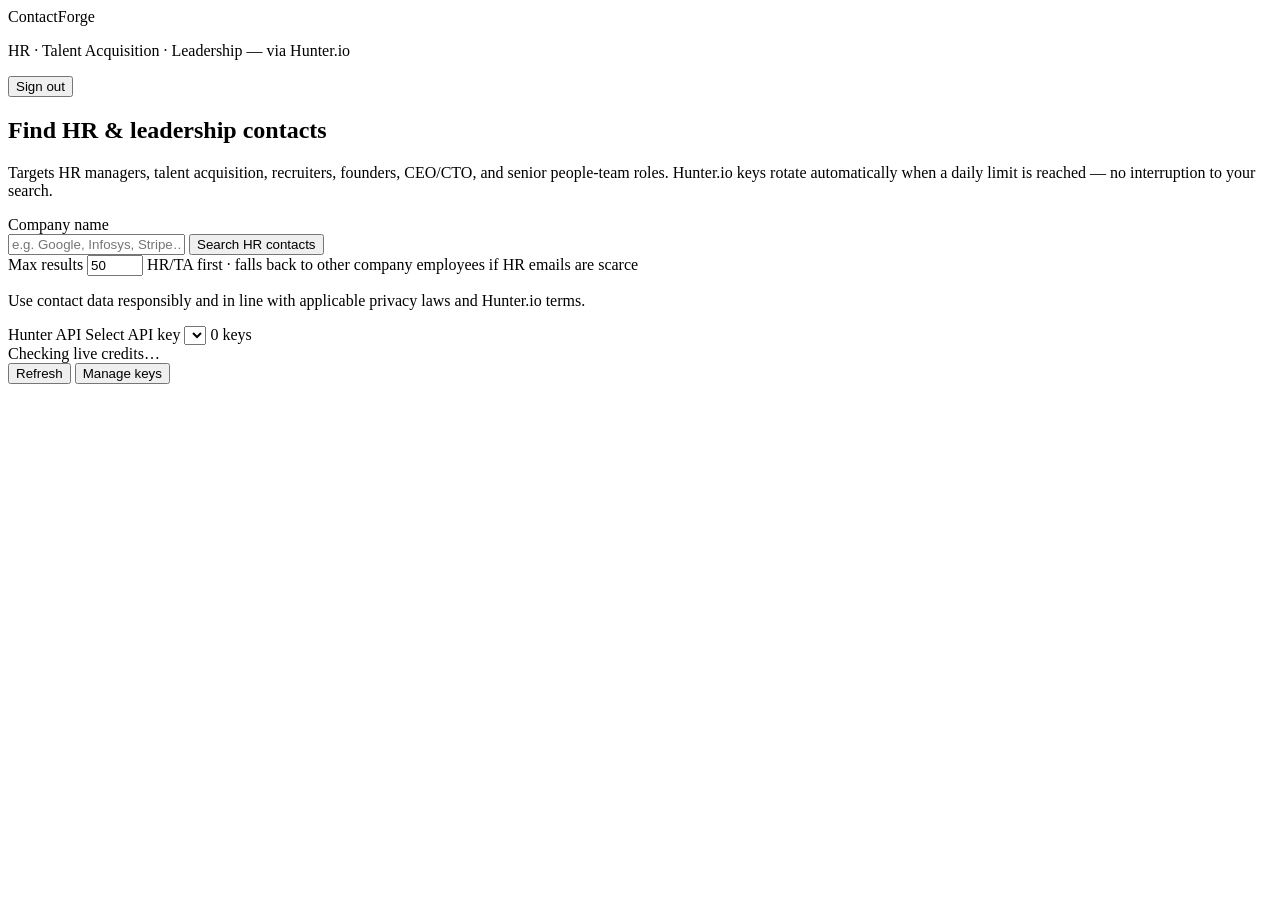
==== frontend/index.html @ 9e528e80 "Initial commit: ContactForge HR contact finder with Hunter.io multi-key rotation and Render deployme" ====
<!DOCTYPE html>
<html lang="en">
<head>
  <meta charset="UTF-8" />
  <meta name="viewport" content="width=device-width, initial-scale=1.0" />
  <title>ContactForge — HR & Leadership Contacts</title>
  <link rel="preconnect" href="https://fonts.googleapis.com" />
  <link rel="preconnect" href="https://fonts.gstatic.com" crossorigin />
  <link href="https://fonts.googleapis.com/css2?family=DM+Sans:ital,opsz,wght@0,9..40,400;0,9..40,500;0,9..40,600;0,9..40,700;1,9..40,400&family=Instrument+Serif:ital@0;1&display=swap" rel="stylesheet" />
  <link rel="stylesheet" href="/static/styles.css" />
</head>
<body>
  <div class="bg-grid" aria-hidden="true"></div>
  <div class="bg-glow" aria-hidden="true"></div>

  <header class="topbar">
    <div class="topbar-main">
      <div class="brand">
        <span class="brand-mark" aria-hidden="true"></span>
        <span class="brand-name">ContactForge</span>
      </div>
      <p class="brand-tag">HR · Talent Acquisition · Leadership — via Hunter.io</p>
    </div>
    <button type="button" id="logout-btn" class="btn-secondary btn-logout">Sign out</button>
  </header>

  <main class="shell">
    <section class="hero">
      <h1>Find HR & leadership contacts</h1>
      <p class="lede">
        Targets HR managers, talent acquisition, recruiters, founders, CEO/CTO, and senior people-team roles.
        Hunter.io keys rotate automatically when a daily limit is reached — no interruption to your search.
      </p>

      <form id="search-form" class="search-form" autocomplete="off" method="post" action="#">
        <label class="sr-only" for="company">Company name</label>
        <div class="search-row">
          <input
            id="company"
            name="company"
            type="text"
            placeholder="e.g. Google, Infosys, Stripe…"
            required
            maxlength="200"
          />
          <button type="submit" id="search-btn">
            <span class="btn-label">Search HR contacts</span>
            <span class="btn-spinner" hidden></span>
          </button>
        </div>
        <div class="search-meta">
          <label class="max-label">
            Max results
            <input id="max-results" type="number" min="1" max="200" value="50" />
          </label>
          <span class="hint">HR/TA first · falls back to other company employees if HR emails are scarce</span>
        </div>
      </form>
    </section>

    <section id="status" class="status" hidden></section>

    <section id="summary" class="summary" hidden>
      <div class="summary-main">
        <h2 id="summary-company"></h2>
        <p id="summary-message"></p>
      </div>
      <div class="summary-stats">
        <div class="stat">
          <span class="stat-value" id="stat-count">0</span>
          <span class="stat-label">Contacts</span>
        </div>
        <div class="stat domain-stat">
          <span class="stat-value" id="stat-domain">—</span>
          <span class="stat-label">Domain</span>
        </div>
      </div>
      <div class="summary-actions">
        <a id="website-link" href="#" target="_blank" rel="noopener" hidden>Open website</a>
        <button type="button" id="export-excel" class="btn-download" hidden>Download Excel</button>
      </div>
    </section>

    <section id="results" class="results" hidden>
      <div class="results-head">
        <h3>HR & leadership contacts</h3>
        <div class="results-actions">
          <input id="filter" type="search" placeholder="Filter by name, email, title…" />
          <button type="button" id="export-excel-results" class="btn-download" hidden>Download Excel</button>
        </div>
      </div>
      <div class="table-wrap">
        <table>
          <thead>
            <tr>
              <th>Name</th>
              <th>Company</th>
              <th>Email</th>
              <th>Designation</th>
              <th>Confidence</th>
              <th>Source</th>
            </tr>
          </thead>
          <tbody id="results-body"></tbody>
        </table>
      </div>
      <p id="empty-filter" class="empty" hidden>No rows match your filter.</p>
    </section>
  </main>

  <footer class="footer">
    <p>Use contact data responsibly and in line with applicable privacy laws and Hunter.io terms.</p>
  </footer>

  <aside class="api-dock" id="api-dock" aria-label="Hunter API key manager">
    <div class="api-dock-bar">
      <div class="api-dock-left">
        <span class="api-dock-title">Hunter API</span>
        <label class="sr-only" for="key-dropdown">Select API key</label>
        <select id="key-dropdown" class="key-dropdown" title="All saved Hunter API keys"></select>
        <span id="dock-key-count" class="dock-key-count">0 keys</span>
      </div>

      <div class="api-dock-center">
        <div class="live-credits live-credits--loading" id="live-credits" aria-live="polite">
          <span class="live-credits-dot" aria-hidden="true"></span>
          <span id="live-credits-text">Checking live credits…</span>
        </div>
        <p id="dock-rotation-note" class="dock-rotation-note" hidden></p>
      </div>

      <div class="api-dock-right">
        <button type="button" id="check-keys-btn" class="btn-secondary btn-dock">Refresh</button>
        <button type="button" id="dock-toggle-btn" class="btn-secondary btn-dock" aria-expanded="false" aria-controls="api-dock-panel">
          Manage keys
        </button>
      </div>
    </div>

    <div class="api-dock-panel" id="api-dock-panel" hidden>
      <div class="api-dock-panel-grid">
        <form id="add-key-form" class="add-key-form" autocomplete="off">
          <input
            id="new-key-input"
            type="password"
            placeholder="Paste one Hunter API key…"
            autocomplete="off"
            spellcheck="false"
          />
          <input id="new-key-label" type="text" placeholder="Label (optional)" maxlength="40" />
          <button type="submit" class="btn-secondary">Add key</button>
        </form>

        <form id="bulk-key-form" class="bulk-key-form" autocomplete="off">
          <label for="bulk-keys-input">Bulk import (one key per line)</label>
          <textarea
            id="bulk-keys-input"
            rows="4"
            placeholder="Paste multiple Hunter API keys here, one per line…"
            spellcheck="false"
          ></textarea>
          <button type="submit" class="btn-secondary">Import keys</button>
        </form>
      </div>
      <p class="keys-note">
        Keys are stored in your browser only (not on the server). Limits reset daily. When the active key hits its limit, the next available key is used automatically.
      </p>
    </div>
  </aside>

  <script src="/static/default-keys.js"></script>
  <script src="/static/default-keys.local.js" onerror="void 0"></script>
  <script src="/static/keys.js"></script>
  <script src="/static/app.js"></script>
</body>
</html>
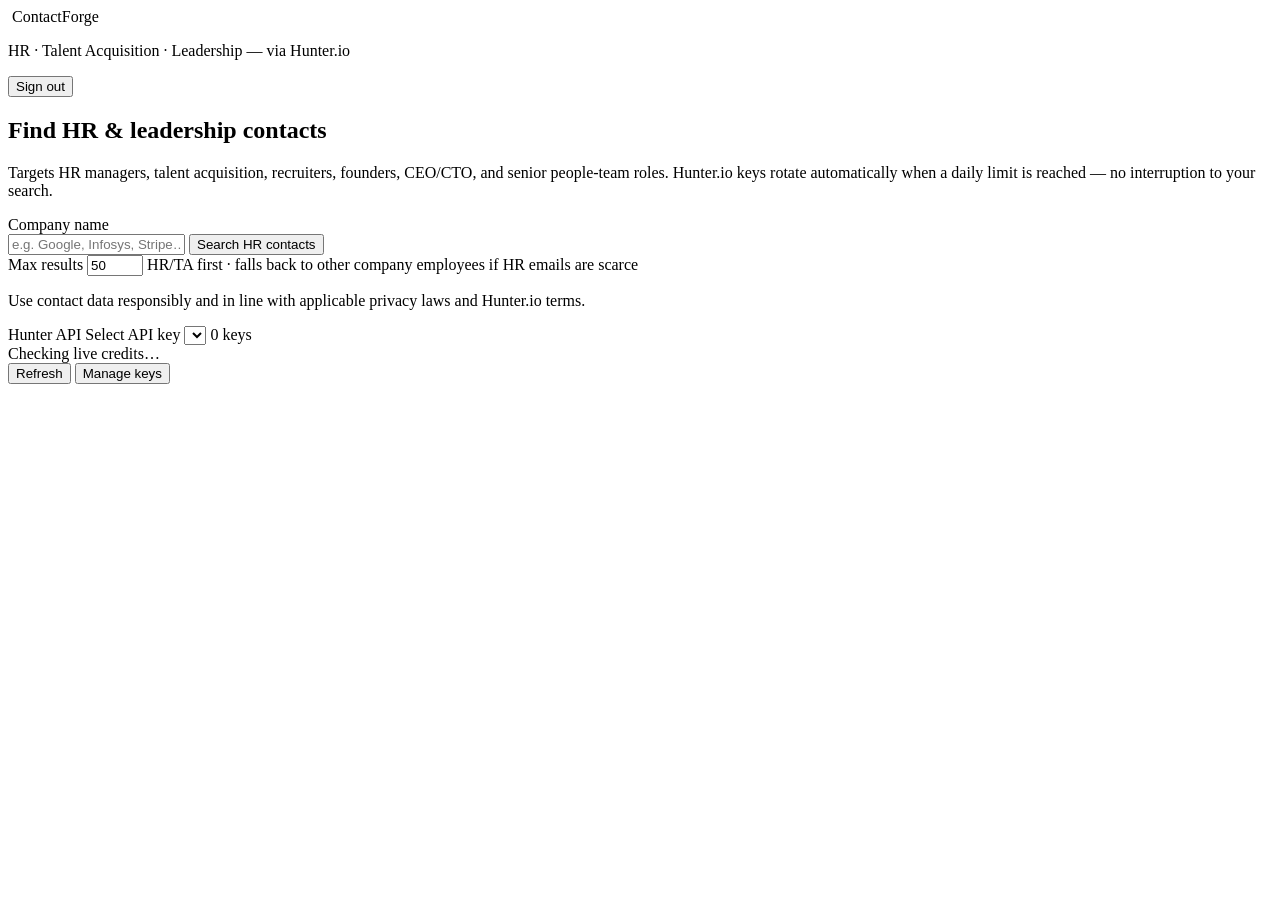
==== commit ec0969c1: "logo adding and tab icon addition" ====
--- a/frontend/index.html
+++ b/frontend/index.html
@@ -4,9 +4,11 @@
   <meta charset="UTF-8" />
   <meta name="viewport" content="width=device-width, initial-scale=1.0" />
   <title>ContactForge — HR & Leadership Contacts</title>
+  <link rel="icon" type="image/png" sizes="32x32" href="/static/contactforge_logo.png" />
   <link rel="preconnect" href="https://fonts.googleapis.com" />
   <link rel="preconnect" href="https://fonts.gstatic.com" crossorigin />
   <link href="https://fonts.googleapis.com/css2?family=DM+Sans:ital,opsz,wght@0,9..40,400;0,9..40,500;0,9..40,600;0,9..40,700;1,9..40,400&family=Instrument+Serif:ital@0;1&display=swap" rel="stylesheet" />
+  <link href="https://fonts.googleapis.com/css2?family=Cormorant+Garamond:wght@400;500;600&display=swap" rel="stylesheet">
   <link rel="stylesheet" href="/static/styles.css" />
 </head>
 <body>
@@ -16,8 +18,10 @@
   <header class="topbar">
     <div class="topbar-main">
       <div class="brand">
-        <span class="brand-mark" aria-hidden="true"></span>
-        <span class="brand-name">ContactForge</span>
+        <img class="brand-mark" src="/static/contactforge_logo.png" alt="" aria-hidden="true" />
+        <span class="brand-name">
+            <span class="brand-contact">Contact</span><span class="brand-forge">Forge</span>
+        </span>
       </div>
       <p class="brand-tag">HR · Talent Acquisition · Leadership — via Hunter.io</p>
     </div>
@@ -56,6 +60,14 @@
           <span class="hint">HR/TA first · falls back to other company employees if HR emails are scarce</span>
         </div>
       </form>
+    </section>
+
+    <section id="company-candidates" class="company-candidates" hidden>
+      <div class="candidates-header">
+        <h3>Matching companies for &ldquo;<span id="candidates-query"></span>&rdquo;</h3>
+        <p class="candidates-sub">Select the exact company below to search HR & leadership contacts via Hunter.io:</p>
+      </div>
+      <div id="candidates-grid" class="candidates-grid"></div>
     </section>
 
     <section id="status" class="status" hidden></section>
@@ -163,7 +175,7 @@
         </form>
       </div>
       <p class="keys-note">
-        Keys are stored in your browser only (not on the server). Limits reset daily. When the active key hits its limit, the next available key is used automatically.
+        Keys are saved to your account and sync across all devices when you sign in. Limits reset daily. When the active key hits its limit, the next available key is used automatically.
       </p>
     </div>
   </aside>
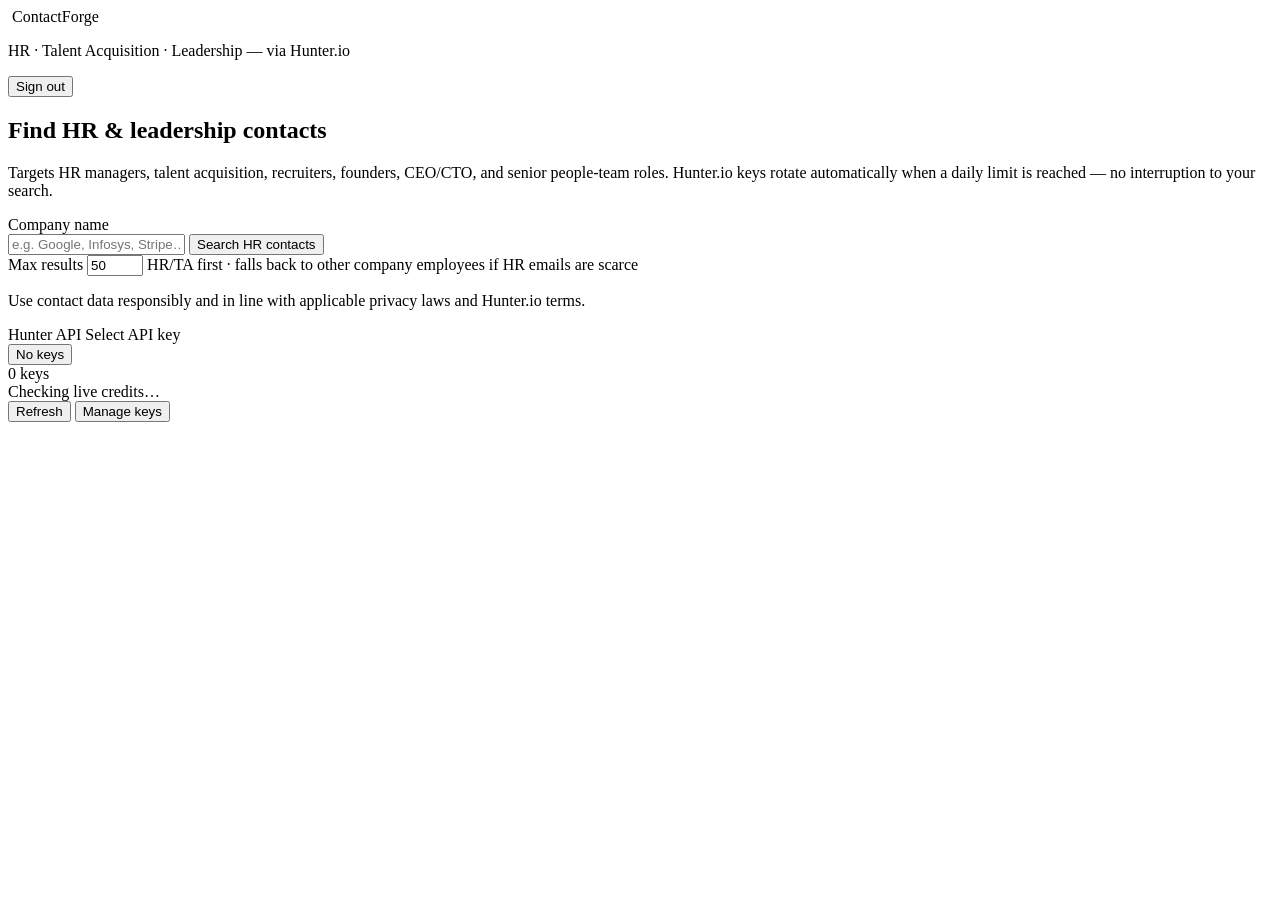
==== commit e7189a82: "Add per-key deletion and designation export" ====
--- a/frontend/index.html
+++ b/frontend/index.html
@@ -9,7 +9,7 @@
   <link rel="preconnect" href="https://fonts.gstatic.com" crossorigin />
   <link href="https://fonts.googleapis.com/css2?family=DM+Sans:ital,opsz,wght@0,9..40,400;0,9..40,500;0,9..40,600;0,9..40,700;1,9..40,400&family=Instrument+Serif:ital@0;1&display=swap" rel="stylesheet" />
   <link href="https://fonts.googleapis.com/css2?family=Cormorant+Garamond:wght@400;500;600&display=swap" rel="stylesheet">
-  <link rel="stylesheet" href="/static/styles.css" />
+  <link rel="stylesheet" href="/static/styles.css?v=20260928-key-menu" />
 </head>
 <body>
   <div class="bg-grid" aria-hidden="true"></div>
@@ -128,8 +128,13 @@
     <div class="api-dock-bar">
       <div class="api-dock-left">
         <span class="api-dock-title">Hunter API</span>
-        <label class="sr-only" for="key-dropdown">Select API key</label>
-        <select id="key-dropdown" class="key-dropdown" title="All saved Hunter API keys"></select>
+        <label class="sr-only" for="key-dropdown-trigger">Select API key</label>
+        <div class="key-picker" id="key-picker">
+          <button type="button" id="key-dropdown-trigger" class="key-picker-trigger" aria-haspopup="listbox" aria-expanded="false">
+            <span id="key-picker-current">No keys</span><span class="key-picker-chevron" aria-hidden="true"></span>
+          </button>
+          <div id="key-picker-menu" class="key-picker-menu" role="listbox" aria-label="Hunter API keys" hidden></div>
+        </div>
         <span id="dock-key-count" class="dock-key-count">0 keys</span>
       </div>
 
@@ -182,7 +187,7 @@
 
   <script src="/static/default-keys.js"></script>
   <script src="/static/default-keys.local.js" onerror="void 0"></script>
-  <script src="/static/keys.js"></script>
+  <script src="/static/keys.js?v=20260928-key-menu"></script>
   <script src="/static/app.js"></script>
 </body>
 </html>
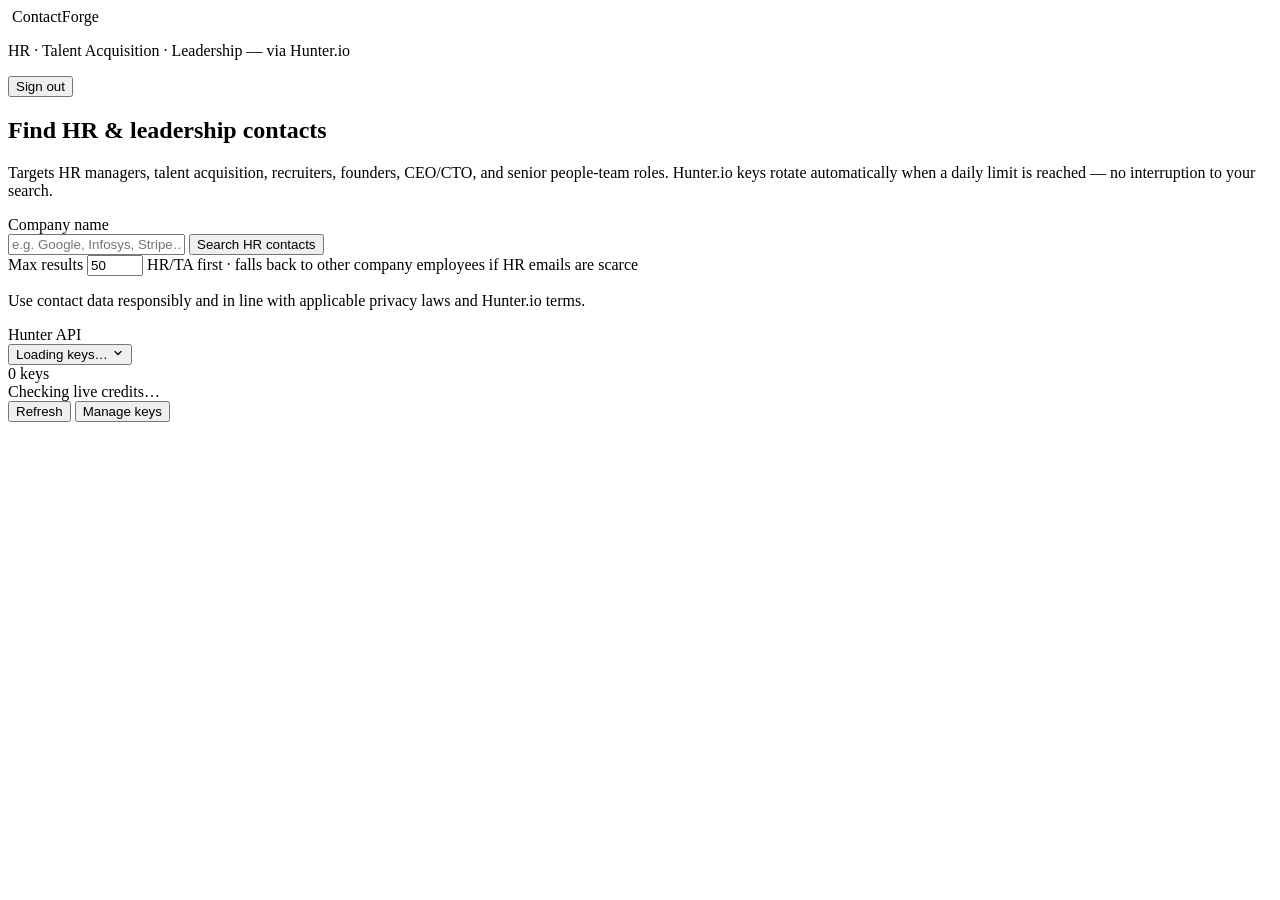
==== commit 64cdb4ca: "feat(keys): persistent multi-device key syncing and modernized key selection UI" ====
--- a/frontend/index.html
+++ b/frontend/index.html
@@ -125,15 +125,44 @@
   </footer>
 
   <aside class="api-dock" id="api-dock" aria-label="Hunter API key manager">
+    <!-- Upward Floating Key Selector Popup -->
+    <div id="key-picker-popup" class="key-picker-popup" hidden>
+      <div class="key-picker-popup-header">
+        <div class="key-picker-popup-title">
+          <svg class="icon-key" width="16" height="16" viewBox="0 0 24 24" fill="none" stroke="currentColor" stroke-width="2" stroke-linecap="round" stroke-linejoin="round"><path d="m21 2-2 2m-1.5 1.5L14 9l-1.5-1.5L10 10l-1.5-1.5L6 11l-4 4 3 3 4-4 2.5 2.5L14 14l2.5 2.5L19 14l2-2v-4z"/><circle cx="7.5" cy="15.5" r=".5" fill="currentColor"/></svg>
+          <span>Select Active Hunter Key</span>
+        </div>
+        <button type="button" id="key-picker-close" class="btn-icon-close" aria-label="Close key picker">✕</button>
+      </div>
+
+      <div class="key-picker-search-wrap">
+        <input id="key-picker-search" type="search" placeholder="Search by name, key mask, or status…" autocomplete="off" />
+      </div>
+
+      <div class="key-picker-filters">
+        <button type="button" class="key-filter-tab active" data-filter="all">All (<span id="count-all">0</span>)</button>
+        <button type="button" class="key-filter-tab" data-filter="usable">Ready (<span id="count-usable">0</span>)</button>
+        <button type="button" class="key-filter-tab" data-filter="exhausted">Exhausted (<span id="count-exhausted">0</span>)</button>
+      </div>
+
+      <div id="key-picker-list" class="key-picker-list" role="listbox" aria-label="Hunter API keys"></div>
+
+      <div class="key-picker-popup-footer">
+        <span class="auto-rotate-note">Auto-rotates to next key when daily limit is reached</span>
+        <button type="button" id="btn-open-manage-panel" class="btn-link-manage">Manage all keys →</button>
+      </div>
+    </div>
+
+    <!-- Main Bottom Dock Bar -->
     <div class="api-dock-bar">
       <div class="api-dock-left">
         <span class="api-dock-title">Hunter API</span>
-        <label class="sr-only" for="key-dropdown-trigger">Select API key</label>
-        <div class="key-picker" id="key-picker">
-          <button type="button" id="key-dropdown-trigger" class="key-picker-trigger" aria-haspopup="listbox" aria-expanded="false">
-            <span id="key-picker-current">No keys</span><span class="key-picker-chevron" aria-hidden="true"></span>
+        <div class="key-selector-wrap">
+          <button type="button" id="key-dropdown-trigger" class="key-selector-btn" aria-haspopup="dialog" aria-expanded="false">
+            <span class="key-active-badge-dot" id="active-key-dot"></span>
+            <span id="key-picker-current" class="key-current-label">Loading keys…</span>
+            <svg class="key-picker-chevron" width="12" height="12" viewBox="0 0 24 24" fill="none" stroke="currentColor" stroke-width="2.5" stroke-linecap="round" stroke-linejoin="round"><path d="m6 9 6 6 6-6"/></svg>
           </button>
-          <div id="key-picker-menu" class="key-picker-menu" role="listbox" aria-label="Hunter API keys" hidden></div>
         </div>
         <span id="dock-key-count" class="dock-key-count">0 keys</span>
       </div>
@@ -154,40 +183,63 @@
       </div>
     </div>
 
+    <!-- Expanded Manage Keys Panel -->
     <div class="api-dock-panel" id="api-dock-panel" hidden>
+      <div class="manage-panel-header">
+        <div class="manage-panel-title">
+          <h3>Manage Hunter.io API Keys</h3>
+          <p class="manage-panel-sub">Keys are saved to your account and sync seamlessly across all devices and server reloads.</p>
+        </div>
+        <div class="manage-panel-actions">
+          <button type="button" id="clean-exhausted-btn" class="btn-secondary btn-danger-soft">
+            <svg width="14" height="14" viewBox="0 0 24 24" fill="none" stroke="currentColor" stroke-width="2"><path d="M3 6h18m-2 0v14c0 1-1 2-2 2H7c-1 0-2-1-2-2V6m3 0V4c0-1 1-2 2-2h4c1 0 2 1 2 2v2"/></svg>
+            Clean Exhausted Keys
+          </button>
+        </div>
+      </div>
+
       <div class="api-dock-panel-grid">
-        <form id="add-key-form" class="add-key-form" autocomplete="off">
-          <input
-            id="new-key-input"
-            type="password"
-            placeholder="Paste one Hunter API key…"
-            autocomplete="off"
-            spellcheck="false"
-          />
-          <input id="new-key-label" type="text" placeholder="Label (optional)" maxlength="40" />
-          <button type="submit" class="btn-secondary">Add key</button>
-        </form>
-
-        <form id="bulk-key-form" class="bulk-key-form" autocomplete="off">
-          <label for="bulk-keys-input">Bulk import (one key per line)</label>
-          <textarea
-            id="bulk-keys-input"
-            rows="4"
-            placeholder="Paste multiple Hunter API keys here, one per line…"
-            spellcheck="false"
-          ></textarea>
-          <button type="submit" class="btn-secondary">Import keys</button>
-        </form>
-      </div>
-      <p class="keys-note">
-        Keys are saved to your account and sync across all devices when you sign in. Limits reset daily. When the active key hits its limit, the next available key is used automatically.
-      </p>
+        <div class="panel-section">
+          <h4>Add Single Key</h4>
+          <form id="add-key-form" class="add-key-form" autocomplete="off">
+            <input
+              id="new-key-input"
+              type="password"
+              placeholder="Paste Hunter API key…"
+              autocomplete="off"
+              spellcheck="false"
+              required
+            />
+            <input id="new-key-label" type="text" placeholder="Label (optional)" maxlength="40" />
+            <button type="submit" class="btn-secondary">Add key</button>
+          </form>
+
+          <h4 style="margin-top: 18px;">Bulk Import</h4>
+          <form id="bulk-key-form" class="bulk-key-form" autocomplete="off">
+            <textarea
+              id="bulk-keys-input"
+              rows="3"
+              placeholder="Paste multiple Hunter API keys here (one key per line or comma-separated)…"
+              spellcheck="false"
+            ></textarea>
+            <button type="submit" class="btn-secondary">Import all keys</button>
+          </form>
+        </div>
+
+        <div class="panel-section">
+          <div class="keys-table-header">
+            <h4>All Keys (<span id="table-keys-count">0</span>)</h4>
+            <input id="table-keys-filter" type="search" placeholder="Filter keys…" class="table-search-input" />
+          </div>
+          <div id="keys-manage-list" class="keys-manage-list"></div>
+        </div>
+      </div>
     </div>
   </aside>
 
   <script src="/static/default-keys.js"></script>
   <script src="/static/default-keys.local.js" onerror="void 0"></script>
-  <script src="/static/keys.js?v=20260928-key-menu"></script>
+  <script src="/static/keys.js?v=20261010-v2"></script>
   <script src="/static/app.js"></script>
 </body>
 </html>
